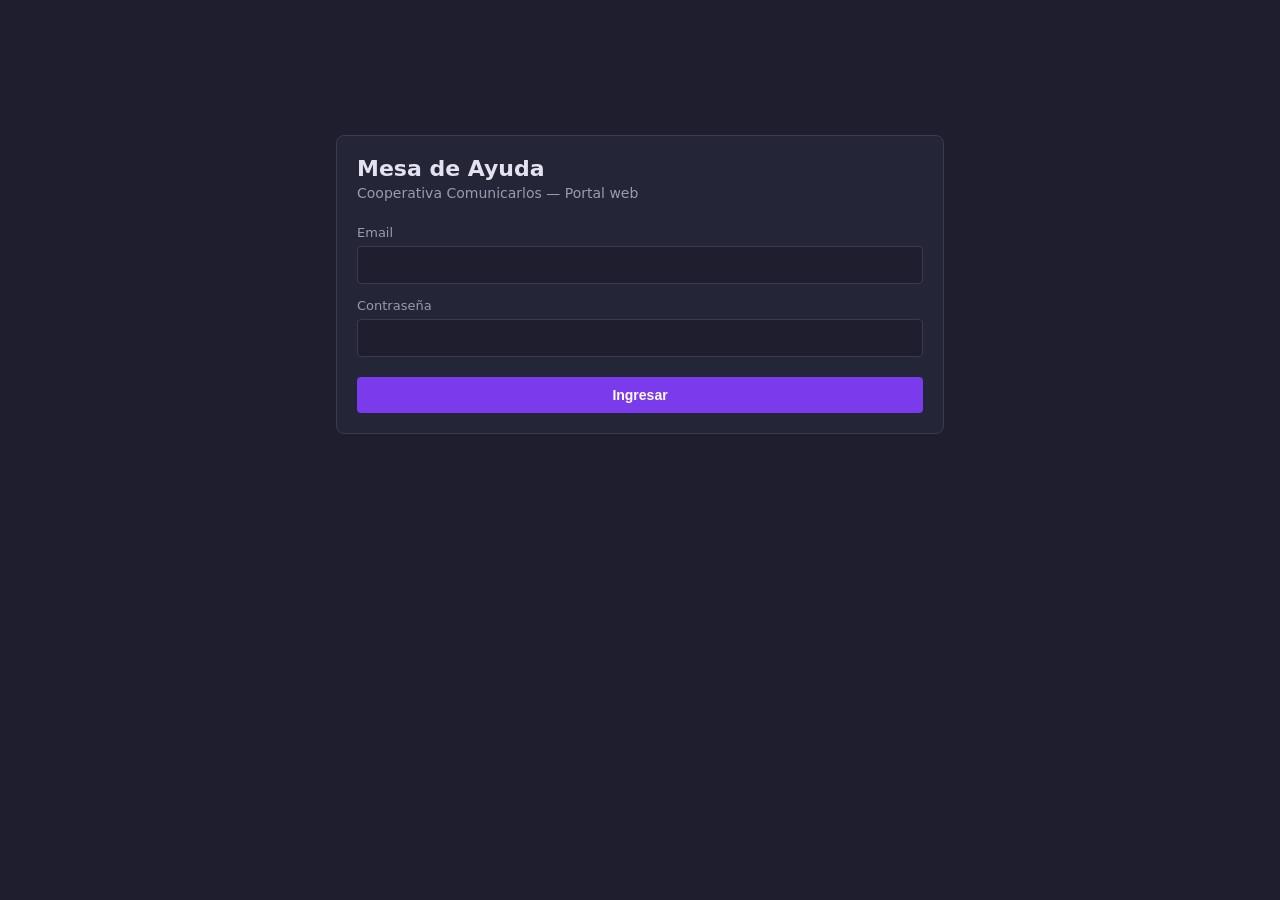
==== web/index.html @ 44e6706f "feat: Portal web (1/3) - monta web/ como estaticos en FastAPI y vista de login Agrega app.mount("/"," ====
<!doctype html>
<html lang="es">
<head>
    <meta charset="UTF-8" />
    <meta name="viewport" content="width=device-width, initial-scale=1.0" />
    <title>Mesa de Ayuda — Comunicarlos</title>
    <link rel="stylesheet" href="css/estilos.css" />
</head>
<body>
    <div class="contenedor" style="padding-top: 15vh;">
        <div class="tarjeta">
            <h1>Mesa de Ayuda</h1>
            <p class="subtitulo">Cooperativa Comunicarlos — Portal web</p>

            <form id="form-login">
                <label for="email">Email</label>
                <input type="email" id="email" name="email" required autocomplete="username" />

                <label for="password">Contraseña</label>
                <input
                    type="password"
                    id="password"
                    name="password"
                    required
                    autocomplete="current-password"
                />

                <button type="submit" style="width: 100%; margin-top: 20px;">Ingresar</button>
                <p class="error" id="error-login" hidden></p>
            </form>
        </div>
    </div>

    <script src="js/api.js"></script>
    <script src="js/login.js"></script>
</body>
</html>
---- web/css/estilos.css ----
/* Tema oscuro alineado a desktop/styles.py (mismos tokens de color). */

:root {
    --fondo: #1e1e2e;
    --tarjeta: #252538;
    --acento-violeta: #7c3aed;
    --acento-violeta-hover: #6d28d9;
    --acento-azul: #3b82f6;
    --texto: #e2e2f0;
    --texto-secundario: #9a9ab0;
    --borde: #3a3a52;
    --verde: #22c55e;
    --naranja: #f59e0b;
    --rojo: #ef4444;
    --gris: #6b7280;
}

* {
    box-sizing: border-box;
}

body {
    margin: 0;
    min-height: 100vh;
    background-color: var(--fondo);
    color: var(--texto);
    font-family: "Segoe UI", system-ui, sans-serif;
    font-size: 15px;
}

.contenedor {
    max-width: 640px;
    margin: 0 auto;
    padding: 24px 16px 48px;
}

.tarjeta {
    background-color: var(--tarjeta);
    border: 1px solid var(--borde);
    border-radius: 8px;
    padding: 20px;
}

h1 {
    font-size: 22px;
    margin: 0 0 4px;
}

h2 {
    font-size: 17px;
    margin: 0 0 12px;
}

.subtitulo {
    color: var(--texto-secundario);
    margin: 0 0 24px;
    font-size: 14px;
}

label {
    display: block;
    margin: 14px 0 6px;
    font-size: 13px;
    color: var(--texto-secundario);
}

input,
select,
textarea {
    width: 100%;
    background-color: var(--fondo);
    border: 1px solid var(--borde);
    border-radius: 4px;
    padding: 10px;
    color: var(--texto);
    font-family: inherit;
    font-size: 14px;
}

input:focus,
select:focus,
textarea:focus {
    outline: none;
    border-color: var(--acento-azul);
}

textarea {
    resize: vertical;
    min-height: 70px;
}

button {
    cursor: pointer;
    background-color: var(--acento-violeta);
    color: white;
    border: none;
    border-radius: 4px;
    padding: 10px 18px;
    font-weight: 600;
    font-size: 14px;
}

button:hover {
    background-color: var(--acento-violeta-hover);
}

button:disabled {
    background-color: var(--borde);
    color: var(--texto-secundario);
    cursor: not-allowed;
}

button.secundario {
    background-color: transparent;
    border: 1px solid var(--acento-azul);
    color: var(--acento-azul);
}

.error {
    color: var(--rojo);
    font-size: 13px;
    margin-top: 12px;
}

.exito {
    color: var(--verde);
    font-size: 13px;
    margin-top: 12px;
}

[hidden] {
    display: none !important;
}

/* -- Portal (app.html) -- */

.contenedor-ancho {
    max-width: 860px;
}

header.encabezado {
    display: flex;
    justify-content: space-between;
    align-items: center;
    flex-wrap: wrap;
    gap: 12px;
    margin-bottom: 20px;
}

.usuario-actual {
    text-align: right;
    font-size: 13px;
    color: var(--texto-secundario);
}

.pestanas {
    display: flex;
    gap: 4px;
    border-bottom: 1px solid var(--borde);
    margin-bottom: 20px;
}

.pestana {
    background: none;
    border: none;
    border-bottom: 2px solid transparent;
    border-radius: 0;
    color: var(--texto-secundario);
    padding: 10px 16px;
    font-weight: 600;
}

.pestana:hover {
    background-color: var(--tarjeta);
}

.pestana.activa {
    color: var(--texto);
    border-bottom-color: var(--acento-violeta);
}

.fila {
    display: flex;
    gap: 16px;
    flex-wrap: wrap;
}

.fila > * {
    flex: 1 1 200px;
}

.lista-tickets {
    display: flex;
    flex-direction: column;
    gap: 10px;
}

.ticket {
    background-color: var(--tarjeta);
    border: 1px solid var(--borde);
    border-radius: 8px;
    padding: 14px 16px;
    cursor: pointer;
}

.ticket:hover {
    border-color: var(--acento-azul);
}

.ticket-encabezado {
    display: flex;
    justify-content: space-between;
    align-items: flex-start;
    gap: 12px;
}

.ticket-titulo {
    font-weight: 600;
}

.ticket-meta {
    color: var(--texto-secundario);
    font-size: 12px;
    margin-top: 4px;
}

.badge {
    display: inline-block;
    padding: 3px 10px;
    border-radius: 999px;
    font-size: 11px;
    font-weight: 700;
    white-space: nowrap;
    color: white;
}

.badge-ABIERTO { background-color: var(--acento-azul); }
.badge-EN_ANALISIS,
.badge-EN_PROGRESO { background-color: var(--naranja); }
.badge-RESUELTO,
.badge-CERRADO { background-color: var(--verde); }
.badge-CANCELADO { background-color: var(--gris); }

.badge-BAJA { background-color: var(--verde); }
.badge-MEDIA { background-color: var(--naranja); }
.badge-ALTA,
.badge-CRITICA { background-color: var(--rojo); }

.vacio {
    color: var(--texto-secundario);
    text-align: center;
    padding: 32px 0;
}

.superposicion {
    position: fixed;
    inset: 0;
    background-color: rgba(0, 0, 0, 0.55);
    display: flex;
    align-items: flex-start;
    justify-content: center;
    padding: 40px 16px;
    overflow-y: auto;
}

.superposicion .tarjeta {
    max-width: 560px;
    width: 100%;
}

.detalle-fila {
    display: flex;
    justify-content: space-between;
    gap: 12px;
    padding: 6px 0;
    border-bottom: 1px solid var(--borde);
    font-size: 13px;
}

.detalle-fila span:first-child {
    color: var(--texto-secundario);
}

.historial-evento {
    font-size: 12px;
    padding: 8px 0;
    border-bottom: 1px solid var(--borde);
}

.historial-evento .tipo {
    font-weight: 700;
    color: var(--acento-azul);
}

.historial-evento .fecha {
    color: var(--texto-secundario);
}

@media (max-width: 480px) {
    .contenedor {
        padding: 16px 12px 40px;
    }

    .fila {
        flex-direction: column;
    }
}
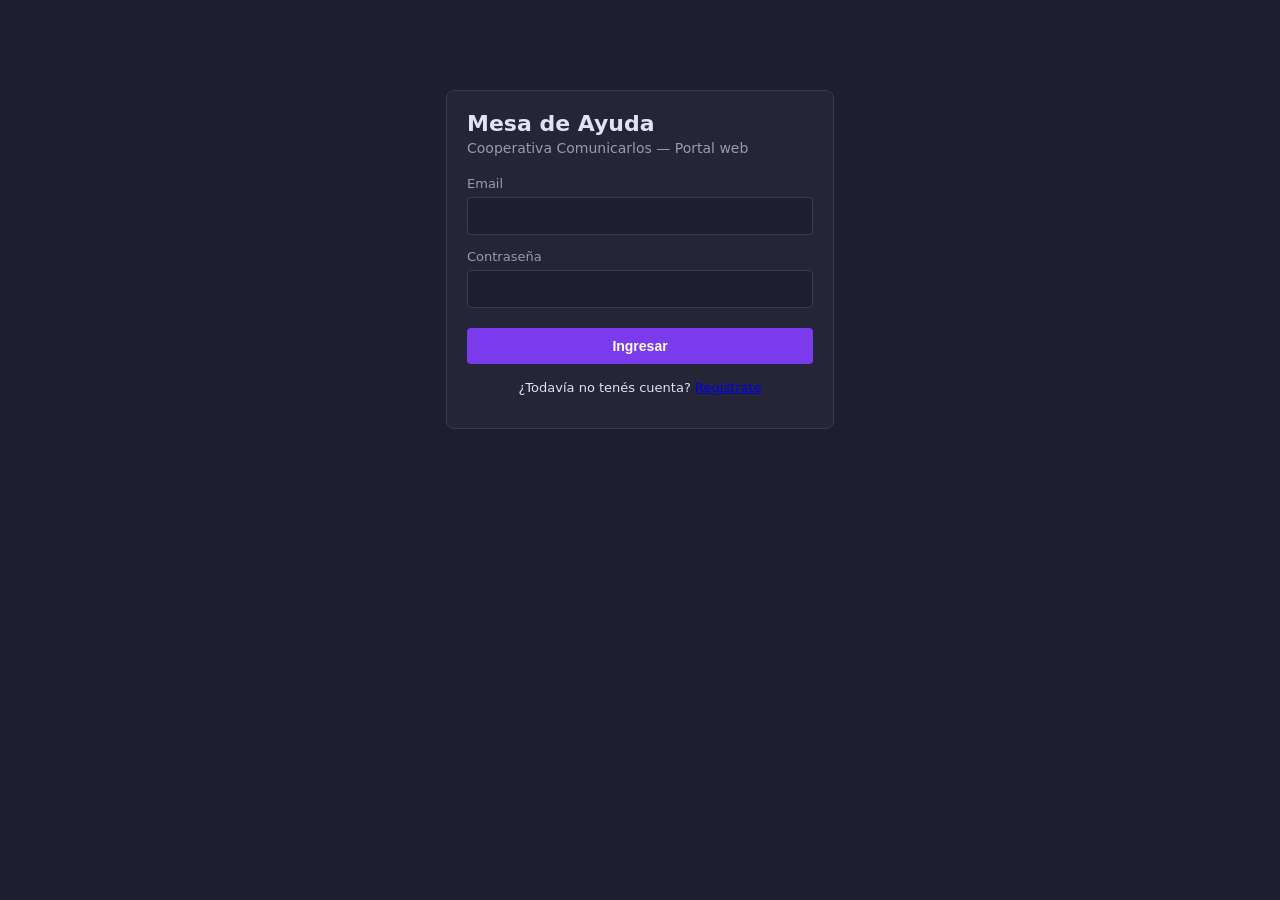
==== commit 1ef572cd: "feat: auto-registro público de Solicitantes Agrega POST /usuarios/registro (sin autenticación): cual" ====
--- a/web/index.html
+++ b/web/index.html
@@ -7,11 +7,12 @@
     <link rel="stylesheet" href="css/estilos.css" />
 </head>
 <body>
-    <div class="contenedor" style="padding-top: 15vh;">
+    <div class="contenedor" style="padding-top: 10vh; max-width: 420px;">
         <div class="tarjeta">
             <h1>Mesa de Ayuda</h1>
-            <p class="subtitulo">Cooperativa Comunicarlos — Portal web</p>
+            <p class="subtitulo" style="margin-bottom: 20px;">Cooperativa Comunicarlos — Portal web</p>
 
+            <!-- Iniciar sesión -->
             <form id="form-login">
                 <label for="email">Email</label>
                 <input type="email" id="email" name="email" required autocomplete="username" />
@@ -27,6 +28,63 @@
 
                 <button type="submit" style="width: 100%; margin-top: 20px;">Ingresar</button>
                 <p class="error" id="error-login" hidden></p>
+                <p style="text-align: center; margin-top: 16px; font-size: 13px;">
+                    ¿Todavía no tenés cuenta?
+                    <a href="#" id="link-ir-a-registro">Registrate</a>
+                </p>
+            </form>
+
+            <!-- Registrarse (solo clientes / Solicitante) -->
+            <form id="form-registro" hidden>
+                <label for="registro-nombre">Nombre completo</label>
+                <input type="text" id="registro-nombre" required />
+
+                <label for="registro-email">Email</label>
+                <input type="email" id="registro-email" required autocomplete="username" />
+                <p style="color: var(--texto-secundario); font-size: 12px; margin: 4px 0 0;">
+                    Cualquier email sirve (Gmail, Hotmail, etc.) — no hace falta que sea de Comunicarlos.
+                </p>
+
+                <label for="registro-password">Contraseña</label>
+                <input
+                    type="password"
+                    id="registro-password"
+                    required
+                    minlength="8"
+                    autocomplete="new-password"
+                />
+
+                <label for="registro-password-confirmar">Confirmar contraseña</label>
+                <input
+                    type="password"
+                    id="registro-password-confirmar"
+                    required
+                    minlength="8"
+                    autocomplete="new-password"
+                />
+
+                <label>¿Qué servicios tenés contratados con la cooperativa?</label>
+                <div class="fila-checkboxes">
+                    <label class="checkbox">
+                        <input type="checkbox" name="registro-servicio" value="TELEFONIA_CELULAR" />
+                        Telefonía celular
+                    </label>
+                    <label class="checkbox">
+                        <input type="checkbox" name="registro-servicio" value="INTERNET_BANDA_ANCHA" />
+                        Internet de banda ancha
+                    </label>
+                    <label class="checkbox">
+                        <input type="checkbox" name="registro-servicio" value="TELEVISION" />
+                        Televisión
+                    </label>
+                </div>
+
+                <button type="submit" style="width: 100%; margin-top: 20px;">Crear cuenta</button>
+                <p class="error" id="error-registro" hidden></p>
+                <p style="text-align: center; margin-top: 16px; font-size: 13px;">
+                    ¿Ya tenés cuenta?
+                    <a href="#" id="link-ir-a-login">Iniciá sesión</a>
+                </p>
             </form>
         </div>
     </div>
--- a/web/css/estilos.css
+++ b/web/css/estilos.css
@@ -132,6 +132,28 @@
     display: none !important;
 }
 
+.fila-checkboxes {
+    display: flex;
+    flex-direction: column;
+    gap: 8px;
+    margin-top: 6px;
+}
+
+.checkbox {
+    display: flex !important;
+    align-items: center;
+    gap: 8px;
+    margin: 0 !important;
+    font-size: 14px;
+    color: var(--texto) !important;
+    cursor: pointer;
+}
+
+.checkbox input[type="checkbox"] {
+    width: auto;
+    accent-color: var(--acento-violeta);
+}
+
 /* -- Portal (app.html) -- */
 
 .contenedor-ancho {
@@ -158,6 +180,8 @@
     gap: 4px;
     border-bottom: 1px solid var(--borde);
     margin-bottom: 20px;
+    overflow-x: auto;
+    -webkit-overflow-scrolling: touch;
 }
 
 .pestana {
@@ -168,6 +192,8 @@
     color: var(--texto-secundario);
     padding: 10px 16px;
     font-weight: 600;
+    white-space: nowrap;
+    flex: 0 0 auto;
 }
 
 .pestana:hover {
@@ -205,6 +231,10 @@
 
 .ticket:hover {
     border-color: var(--acento-azul);
+}
+
+.ticket-alerta {
+    border-left: 4px solid var(--rojo);
 }
 
 .ticket-encabezado {
@@ -246,6 +276,61 @@
 .badge-ALTA,
 .badge-CRITICA { background-color: var(--rojo); }
 
+.filtro-estado {
+    display: flex;
+    gap: 8px;
+    margin-bottom: 14px;
+}
+
+.chip {
+    background: none;
+    border: 1px solid var(--borde);
+    border-radius: 999px;
+    color: var(--texto-secundario);
+    padding: 6px 14px;
+    font-size: 12px;
+    font-weight: 600;
+}
+
+.chip:hover {
+    border-color: var(--acento-azul);
+}
+
+.chip.activa {
+    background-color: var(--acento-violeta);
+    border-color: var(--acento-violeta);
+    color: white;
+}
+
+.metricas {
+    display: flex;
+    gap: 12px;
+    margin-bottom: 16px;
+    flex-wrap: wrap;
+}
+
+.metrica {
+    flex: 1 1 120px;
+    background-color: var(--tarjeta);
+    border: 1px solid var(--borde);
+    border-radius: 8px;
+    padding: 14px;
+    text-align: center;
+}
+
+.metrica-valor {
+    display: block;
+    font-size: 28px;
+    font-weight: 700;
+}
+
+.metrica-etiqueta {
+    display: block;
+    color: var(--texto-secundario);
+    font-size: 12px;
+    margin-top: 4px;
+}
+
 .vacio {
     color: var(--texto-secundario);
     text-align: center;
@@ -304,4 +389,10 @@
     .fila {
         flex-direction: column;
     }
-}
+
+    /* En columna, "flex-basis: 200px" (pensado para el ancho en fila) pasa
+       a leerse como alto mínimo y deja huecos enormes debajo de cada campo. */
+    .fila > * {
+        flex-basis: auto;
+    }
+}
